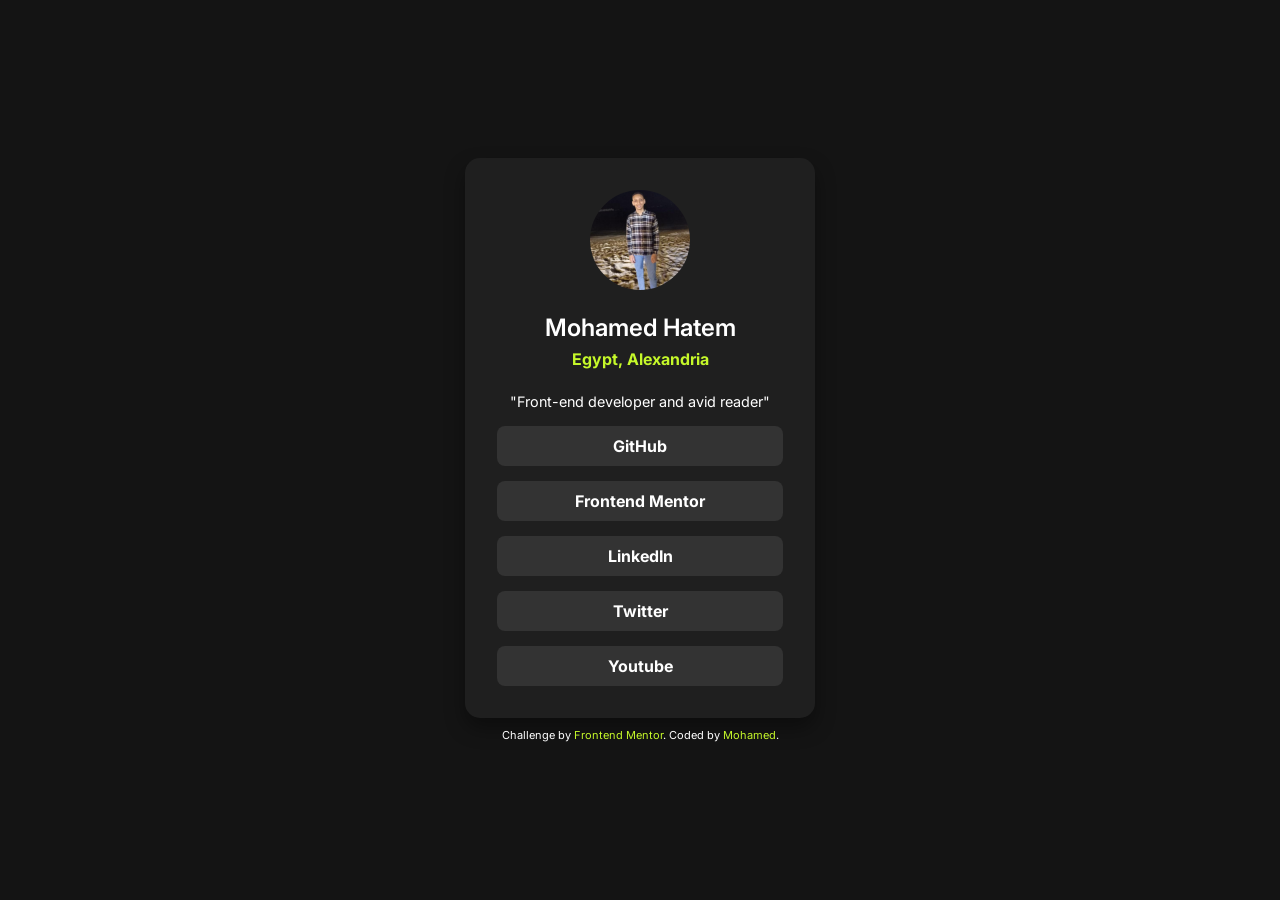
==== index.html @ b882ed23 "Add files via upload initial commit" ====
<!DOCTYPE html>
<html lang="en">

<head>
    <meta charset="UTF-8">
    <link rel="preconnect" href="https://fonts.googleapis.com">
    <link rel="preconnect" href="https://fonts.gstatic.com" crossorigin>
    <link
        href="https://fonts.googleapis.com/css2?family=Inter:ital,opsz,wght@0,14..32,100..900;1,14..32,100..900&display=swap"
        rel="stylesheet">
    <link rel="stylesheet" href="style.css">
    <link rel="icon" type="image/png" sizes="32x32" href="/Assests/social-links-profile-main/assets/images/profile.png">
    <meta name="viewport" content="width=device-width, initial-scale=1.0">
    <title>Social Profile Links</title>
</head>

<body>
    <main>
        <article>
            <header>
                <img src="Assests/social-links-profile-main/assets/images/user.png" alt="User Profile Picture">
                <h1>Mohamed Hatem</h1>
                <h2>Egypt, Alexandria</h2>
            </header>
            <section>
                <blockquote>"Front-end developer and avid reader"</blockquote>
            </section>
            <nav>
                <ul>
                    <li><a href="https://github.com/mo7amedxv" target="_blank">GitHub</a></li>
                    <li><a href="https://www.frontendmentor.io/profile/mo7amedxv" target="_blank">Frontend Mentor</a>
                    </li>
                    <li><a href="https://www.linkedin.com/in/mohamed-hatem-1282573a6/" target="_blank">LinkedIn</a></li>
                    <li><a href="https://x.com/Mohamed04874347" target="_blank">Twitter</a></li>
                    <li><a href="https://www.youtube.com/@Mohamedfrontend" target="_blank">Youtube</a></li>
                </ul>
            </nav>
        </article>
    </main>
    <footer>
        <div class="attribution">
            Challenge by <a href="https://www.frontendmentor.io?ref=challenge" target="_blank">Frontend Mentor</a>.
            Coded by <a href="https://www.frontendmentor.io/profile/mo7amedxv">Mohamed</a>.
        </div>
    </footer>
</body>

</html>
---- style.css ----
*,
*::before,
*::after {
    box-sizing: border-box;
    margin: 0;
    padding: 0;
}

ul,
ol {
    list-style: none;
}

a {
    text-decoration: none;
    color: inherit;
}



body {
    font-family: 'Inter';
    background-color: hsl(0, 0%, 8%);
    display: flex;
    justify-content: center;
    flex-direction: column;
    min-height: 100vh;
}

.attribution {
    font-size: 11px;
    text-align: center;
    color: hsl(0, 0%, 100%);
}

.attribution a {
    color: hsl(75, 94%, 57%);
}



main {
    display: flex;
    justify-content: center;
    width: 100%;
    margin-bottom: 10px;
}

main header {
    display: flex;
    align-items: center;
    justify-content: center;
    flex-direction: column;

}

article {
    background-color: hsl(0, 0%, 12%);
    max-width: 350px;
    width: 90%;
    padding: 2rem;
    border-radius: 15px;
    text-align: center;
    box-shadow: 0 10px 20px rgba(0, 0, 0, 0.377);
}

section,
nav {
    text-align: center;
}

header img {
    width: 100px;
    max-width: 100%;
    border-radius: 50%;
}

header h1 {
    font-size: 1.5rem;
    color: hsl(0, 0%, 100%);
    margin-top: 1.5rem;
    font-weight: 600;
}

header h2 {
    margin-top: 0.5rem;
    font-size: 1rem;
    color: hsl(75, 94%, 57%);
}

header h1,
header h2 {
    line-height: 1.2;
}

blockquote {
    color: white;
    font-size: 90%;
    text-align: center;
    margin: 1.5rem 0 1rem;
    font-weight: 400;
}


nav a {
    display: block;
    background-color: hsl(0, 0%, 20%);
    padding: 10px;
    border-radius: 8px;
    color: hsl(0, 0%, 100%);
    transition: background-color 0.5s, color 0.5s;
    font-weight: 700;
    min-width: 150px;
}


nav ul {
    display: flex;
    flex-direction: column;
    gap: 15px;
    padding: 0;
    max-width: 100%;
}

nav a:hover {
    background-color: hsl(75, 94%, 57%);
    color: #000;
    box-shadow: 0 5px 15px rgba(0, 0, 0, 0.3);
}
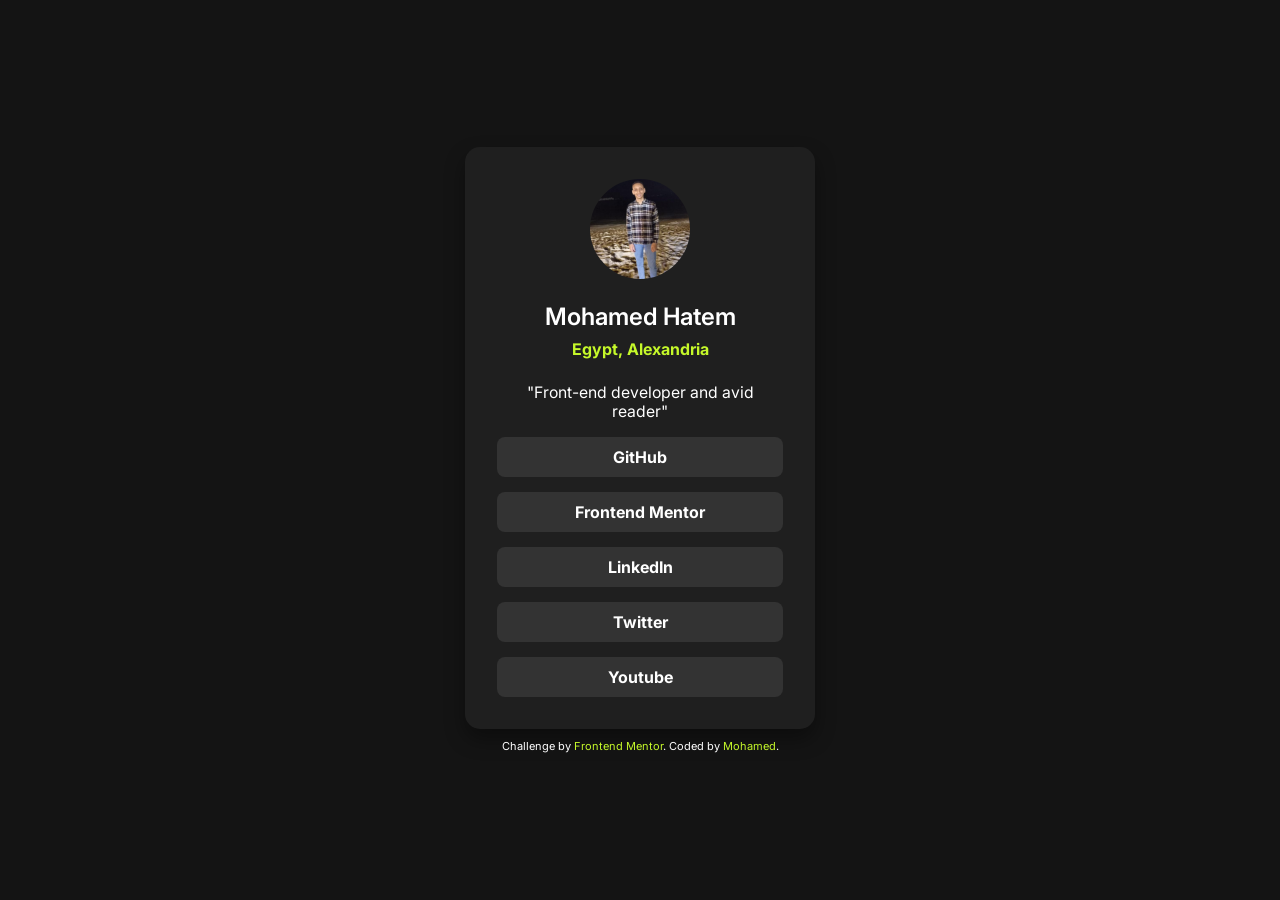
==== commit 558407bc: "Add files via upload initial commit" ====
--- a/index.html
+++ b/index.html
@@ -20,21 +20,19 @@
             <header>
                 <img src="Assests/social-links-profile-main/assets/images/user.png" alt="User Profile Picture">
                 <h1>Mohamed Hatem</h1>
-                <h2>Egypt, Alexandria</h2>
+                <p>Egypt, Alexandria</p>
             </header>
             <section>
                 <blockquote>"Front-end developer and avid reader"</blockquote>
             </section>
-            <nav>
-                <ul>
-                    <li><a href="https://github.com/mo7amedxv" target="_blank">GitHub</a></li>
-                    <li><a href="https://www.frontendmentor.io/profile/mo7amedxv" target="_blank">Frontend Mentor</a>
-                    </li>
-                    <li><a href="https://www.linkedin.com/in/mohamed-hatem-1282573a6/" target="_blank">LinkedIn</a></li>
-                    <li><a href="https://x.com/Mohamed04874347" target="_blank">Twitter</a></li>
-                    <li><a href="https://www.youtube.com/@Mohamedfrontend" target="_blank">Youtube</a></li>
-                </ul>
-            </nav>
+            <ul>
+                <li><a href="https://github.com/mo7amedxv" target="_blank">GitHub</a></li>
+                <li><a href="https://www.frontendmentor.io/profile/mo7amedxv" target="_blank">Frontend Mentor</a>
+                </li>
+                <li><a href="https://www.linkedin.com/in/mohamed-hatem-1282573a6/" target="_blank">LinkedIn</a></li>
+                <li><a href="https://x.com/Mohamed04874347" target="_blank">Twitter</a></li>
+                <li><a href="https://www.youtube.com/@Mohamedfrontend" target="_blank">Youtube</a></li>
+            </ul>
         </article>
     </main>
     <footer>
--- a/style.css
+++ b/style.css
@@ -31,6 +31,7 @@
     font-size: 11px;
     text-align: center;
     color: hsl(0, 0%, 100%);
+
 }
 
 .attribution a {
@@ -57,16 +58,11 @@
 article {
     background-color: hsl(0, 0%, 12%);
     max-width: 350px;
-    width: 90%;
+    width: 100%;
     padding: 2rem;
     border-radius: 15px;
     text-align: center;
     box-shadow: 0 10px 20px rgba(0, 0, 0, 0.377);
-}
-
-section,
-nav {
-    text-align: center;
 }
 
 header img {
@@ -82,39 +78,39 @@
     font-weight: 600;
 }
 
-header h2 {
+header p {
     margin-top: 0.5rem;
     font-size: 1rem;
     color: hsl(75, 94%, 57%);
+    font-weight: 700;
 }
 
 header h1,
-header h2 {
+header p {
     line-height: 1.2;
 }
 
 blockquote {
     color: white;
-    font-size: 90%;
+    font-size: 98.8%;
     text-align: center;
     margin: 1.5rem 0 1rem;
     font-weight: 400;
 }
 
-
-nav a {
+ul a {
     display: block;
     background-color: hsl(0, 0%, 20%);
     padding: 10px;
     border-radius: 8px;
     color: hsl(0, 0%, 100%);
-    transition: background-color 0.5s, color 0.5s;
+    transition: background-color 0.5s,
+        color 0.5s;
     font-weight: 700;
     min-width: 150px;
 }
 
-
-nav ul {
+ul {
     display: flex;
     flex-direction: column;
     gap: 15px;
@@ -122,8 +118,12 @@
     max-width: 100%;
 }
 
-nav a:hover {
+ul a:hover {
     background-color: hsl(75, 94%, 57%);
     color: #000;
     box-shadow: 0 5px 15px rgba(0, 0, 0, 0.3);
+}
+
+.attribution a:hover {
+    text-decoration: underline;
 }
